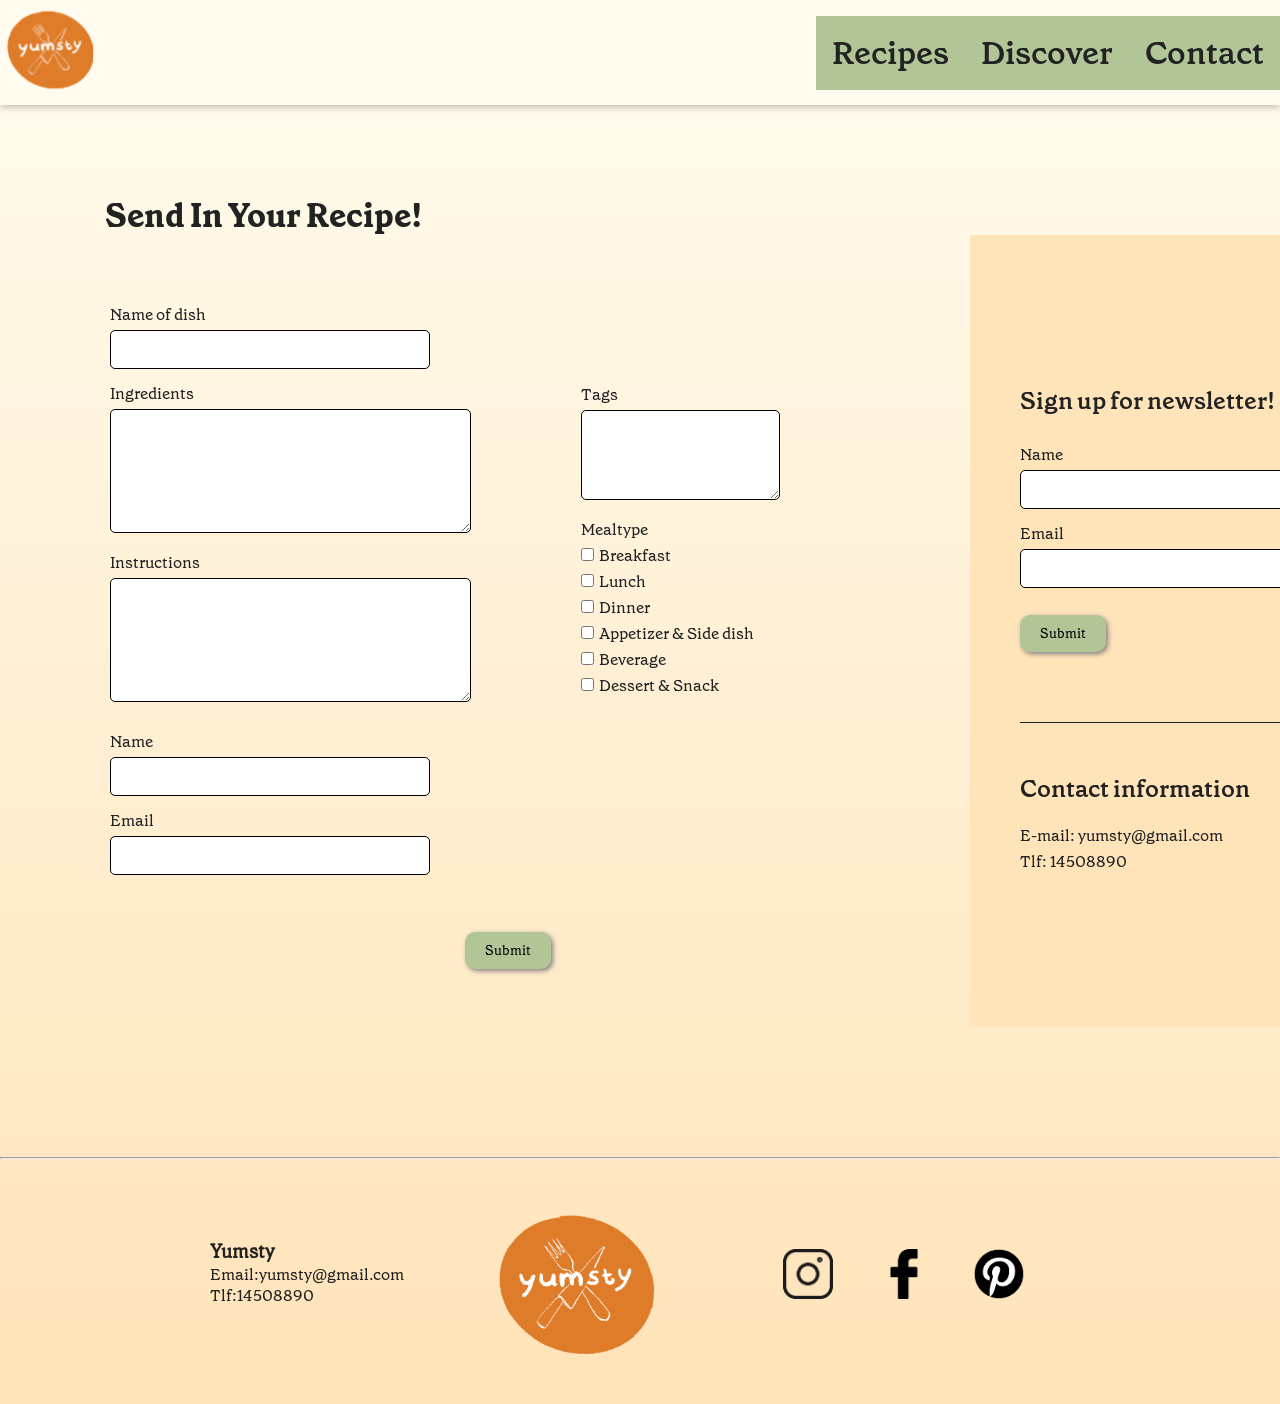
==== contact.html @ a6ea3d5f "footer" ====
<!DOCTYPE html>
<html lang="en">

<head>
    <meta charset="UTF-8">
    <meta name="viewport" content="width=device-width, initial-scale=1.0">
    <link rel="stylesheet" href="styles/global.css">
    <link rel="stylesheet" href="styles/contact.css">
    <title>Yumsty - Contact</title>
</head>

<body>
    <header>
        <a class="logo" href="./index.html"><img src="./Icons/placeholderLOGO.svg" alt="LOGO"></a>

        <nav>
            <ul class="menu">
                <!-- <a class="menuA" href="./index.html">Front Page</a> -->
                <a class="menuA" href="./recipeList.html">Recipes</a>
                <a class="menuA" href="./discover.html">Discover</a>
                <a class="menuA" href="./contact.html">Contact</a>
            </ul>



            <button class="burger">
                <span class="line"></span><span class="line"></span><span class="line"></span>
            </button>
        </nav>
    </header>
    <main>
        <div class="grid_1_1">
            <div>
                <h1>Send in your recipe!</h1>
                <div class="grid_1_1">


                    <form class="webform">
                        <div class="venstre">
                            <fieldset>
                                <label for="dishname">Name of dish</label>
                                <input class="text" type="text" name="dish" id="dishname" required>
                            </fieldset>

                            <fieldset>
                                <label for="ingredients">Ingredients</label>
                                <textarea name="text" id="ingredients" rows="6" cols="40" required></textarea>
                            </fieldset>

                            <fieldset>
                                <label for="instructions">Instructions</label>
                                <textarea name="text" id="instructions" rows="6" cols="40" required></textarea>
                            </fieldset>
                        </div>
                    </form>
                    <form class="webform">
                        <div class="hoejre">
                            <fieldset>
                                <label for="tags">Tags</label>
                                <textarea name="text" id="tags" rows="4" cols="20" required></textarea>
                            </fieldset>

                            <fieldset>
                                <label>Mealtype</label>
                                <div>
                                    <label for="breakfast">
                                        <input type="checkbox" name="mealtype" id="breakfast"
                                            value="Breakfast">Breakfast</label>
                                </div>
                                <div>
                                    <label for="lunch">
                                        <input type="checkbox" name="mealtype" id="lunch" value="lunch">Lunch</label>
                                </div>
                                <div>
                                    <label for="dinner">
                                        <input type="checkbox" name="mealtype" id="dinner" value="dinner">Dinner</label>
                                </div>
                                <div>
                                    <label for="appetizer_sidedish">
                                        <input type="checkbox" name="mealtype" id="appetizer_sidedish"
                                            value="appetizer_sidedish">Appetizer & Side dish</label>
                                </div>
                                <div>
                                    <label for="beverage">
                                        <input type="checkbox" name="mealtype" id="beverage"
                                            value="beverage">Beverage</label>
                                </div>
                                <div>
                                    <label for="dessert_snack">
                                        <input type="checkbox" name="mealtype" id="dessert_snack"
                                            value="dessert_snack">Dessert
                                        &
                                        Snack</label>
                                </div>
                            </fieldset>
                        </div>
                    </form>
                    <form class="webform">
                        <div class="venstre">
                            <fieldset>
                                <label for="name">Name</label>
                                <input class="text" type="text" name="name" id="name" required>
                            </fieldset>

                            <fieldset>
                                <label for="email">Email</label>
                                <input class="text" type="email" name="email" id="email" required>
                            </fieldset>

                            <div class="submit_btn">
                                <button id="send" type="submit">Submit</button>
                            </div>
                        </div>
                    </form>
                </div>
            </div>


            <div class="newsletter">
                <h2>Sign up for newsletter!</h2>
                <form id="webform_newsletter">
                    <fieldset>
                        <label for="name">Name</label>
                        <input class="text" type="text" name="name" id="name" required>
                    </fieldset>

                    <fieldset>
                        <label for="email">Email</label>
                        <input class="text" type="email" name="email" id="email" required>
                    </fieldset>

                    <div class="submit">
                        <button id="send" type="submit">Submit</button>
                    </div>
                </form>

                <h2 class="streg">Contact information</h2>
                <p>E-mail: yumsty@gmail.com </p>
                <p>Tlf: 14508890</p>
            </div>
        </div>
    </main>
    <hr>
    <footer>

        <div class="grid_footer">
            <div class="tekst_footer">
                <h3>Yumsty</h3>
                <p>Email:yumsty@gmail.com</p>
                <p>Tlf:14508890</p>
            </div>
            <div>
                <img class="logo_footer" src="Icons/logo.png" alt="logo">
            </div>
            <div class="grid_footer2">
                <img class="icons_footer" src="Icons/instagram.png" alt="instagram logo">
                <img class="icons_footer" src="Icons/facebook.png" alt="facebook logo">
                <img class="icons_footer" src="Icons/pinterest.png" alt="pinterest logo">
            </div>
        </div>
    </footer>
    <script src="./js/menu.js"></script>
</body>

</html>
---- styles/global.css ----
* {
  margin: 0;
  padding: 0;
  font-family: Grenette;
}
img {
  width: 100%;
}
:root {
  --bgColor: #fffcef;
  --primary: #b1c597;
  --secondary: #45700e;
  --tertiary: #ffe3b9;
  --orange: #df7c2a;
  --black: #222222;
}
@font-face {
  font-family: Grenette;
  src: url(../fonts/GrenettePro-Regular.ttf);
}
@font-face {
  font-family: GrenetteBold;
  src: url(../fonts/GrenettePro-Bold.ttf);
}
@font-face {
  font-family: GrenetteSemi;
  src: url(../fonts/GrenettePro-SemiBold.ttf);
}

body {
  background-image: linear-gradient(var(--bgColor), var(--tertiary));
  color: var(--black);
}

h1 {
  font-family: GrenetteBold;
  text-transform: capitalize;
}

h2 {
  font-family: GrenetteSemi;
}
header {
  display: flex;
  justify-content: space-between;
  background-color: var(--bgColor);
  box-shadow: 0 1px 8px rgba(0, 0, 0, 0.314);
}
nav {
  display: flex;
}
button {
  background-color: var(--primary);
  color: var(--black);
  border: none;

  border-radius: 10px;
  box-shadow: 2px 2px 5px gray;
  a {
    color: var(--black);
    text-decoration: none;
  }
}
button:hover {
  background-color: var(--secondary);
  color: var(--bgColor);
}
.menu a {
  background-color: var(--primary);
  text-decoration: none;
  color: var(--black);
  font-family: GrenetteSemi;
  font-size: 2rem;
  padding: 1rem;
  transition: 0.1s;
}
.menu a:hover {
  background-color: var(--secondary);
  color: var(--bgColor);
}

* {
  margin: 0;
  padding: 0;
  box-sizing: border-box;
}

.logo img {
  width: 100px;
  height: 100px;
}

nav {
  display: flex;
  align-items: center;
}

.menu {
  display: flex;
  list-style: none;
  margin: 0;
  padding: 0;
}

.burger {
  width: 30px;
  height: 20px;
  cursor: pointer;
}

.burger .line {
  display: block;
  width: 100%;
  height: 3px;
  background-color: var(--black);
  margin-bottom: 5px;
  transition: 0.2s linear;
}
.burger {
  display: none;
}
@media screen and (max-width: 800px) {
  .menu {
    display: none;
  }
  .burger {
    display: block;
    background-color: transparent;
    border: 0;
  }
  .burger.active .line:nth-child(1) {
    transform: rotate(45deg) translate(5px, 5px);
    transition: 0.2s linear;
  }

  .burger.active .line:nth-child(2) {
    opacity: 0;
    transition: 0.15s linear;
  }

  .burger.active .line:nth-child(3) {
    transform: rotate(-45deg) translate(5px, -5px);
    transition: 0.2s linear;
  }

  nav.active .menu {
    display: block;
    background-color: #ffffff;
    position: absolute;
    top: 94px;
    left: 0;
    width: 100%;
    box-shadow: 0 10px 10px rgba(0, 0, 0, 0.1);
    z-index: 1;
  }

  nav.active .menu li {
    margin: 10px 20px;
  }

  nav.active .menu a {
    font-size: 24px;
  }
}

footer {
  max-width: 900px;
  margin: 0 auto;
  padding: 20px;
  padding-top: 50px;
  padding-bottom: 40px;
}
.grid_footer {
  display: grid;
  grid-template-columns: 1fr 1fr;
}
.grid_footer2 {
  display: grid;
  grid-template-columns: 1fr 1fr 1fr;
  order: 2;
}

.tekst_footer {
  padding-top: 30px;
}

.icons_footer {
  padding-top: 40px;
  width: 30px;
  height: auto;
}

.logo_footer {
  width: 160px;
  height: auto;
}

@media (min-width: 800px) {
  footer {
    max-width: 900px;
    margin: 0 auto;
    padding: 20px;
    padding-top: 50px;
    padding-bottom: 40px;
  }
  .grid_footer {
    display: grid;
    grid-template-columns: 1fr 1fr 1fr;
  }

  .grid_footer2 {
    display: grid;
    grid-template-columns: 1fr 1fr 1fr;
  }

  .tekst_footer {
    padding-top: 30px;
  }

  .icons_footer {
    padding-top: 40px;
    width: 50px;
    height: auto;
  }

  .logo_footer {
    width: 160px;
    height: auto;
  }
}
---- styles/contact.css ----
label {
  display: block;
  padding-bottom: 5px;
}

fieldset {
  border: none;
  padding: 7px 0;
}

.webform {
  margin: 0 50px;
}

h1 {
  margin: 60px 30px;
}

input {
  border: 0.5px solid;
  padding: 10px 5px;
  border-radius: 5px;
}
input[type="checkbox"] {
  margin-right: 5px;
}

.text {
  width: 320px;
}

textarea {
  border: 0.5px solid;
  padding: 10px;
  border-radius: 5px;
}

.webform button,
#webform_newsletter button {
  background-color: var(--primary);
  color: black;
  border: none;
  padding: 10px 20px;
  border-radius: 10px;
  box-shadow: 2px 2px 5px gray;
  margin: 20px 0;
}

.webform button {
  margin: 50px 0;
}

.webform button:hover,
#webform_newsletter button:hover {
  background-color: var(--secondary);
  color: white;
}

.newsletter {
  background-color: var(--tertiary);
  padding: 100px 50px;
}
.newsletter h2 {
  padding-bottom: 20px;
}
#webform_newsletter button {
  margin-bottom: 70px;
}

.streg {
  border-top: 1px solid;
  padding-top: 50px;
}
.newsletter p {
  padding-bottom: 5px;
}

.error-message {
  display: none;
}

/* Tilføj rød kant omkring input-feltet, hvis det er ugyldigt */
/* fieldset:has(:user-invalid) input {
  outline: 3px solid #f005;
  border-color: darkred;
} */

/********* Desktop *********/
@media (min-width: 800px) {
  .grid_1_1 {
    display: grid;
    grid-template-columns: 1fr 1fr;
    margin: 30px;
    gap: 10px;
  }

  .newsletter {
    margin: 100px;
    padding: 150px 50px;
  }

  .hoejre {
    display: grid;
    grid-column: 2/3;
    grid-row: 1/2;
    padding-top: 80px;
  }

  .venstre {
    display: grid;
    grid-column: 1/2;
    grid-row: 1/2;
  }
  .submit_btn {
    place-self: center end;
    margin-right: -80px;
  }

  .submit {
    place-self: center;
  }
  h1 {
    margin-left: 75px;
  }
}
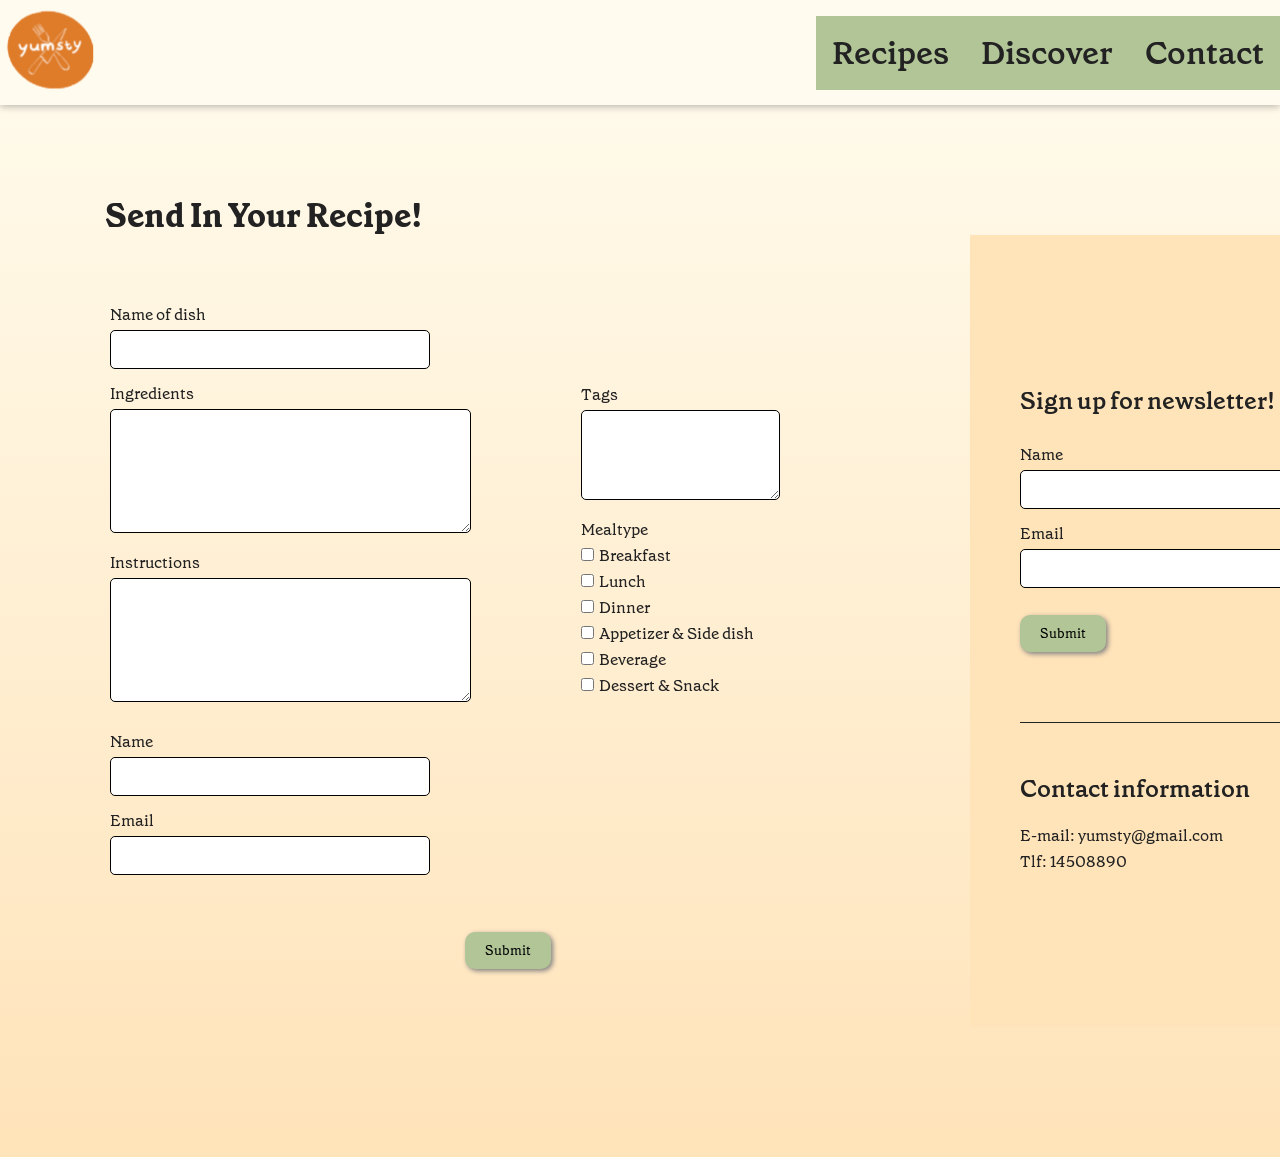
==== commit b117f819: "Add meta robots tag to HTML files for SEO compliance" ====
--- a/contact.html
+++ b/contact.html
@@ -2,6 +2,7 @@
 <html lang="en">
 
 <head>
+    <meta name="robots" content="noindex">
     <meta charset="UTF-8">
     <meta name="viewport" content="width=device-width, initial-scale=1.0">
     <link rel="stylesheet" href="styles/global.css">
@@ -140,25 +141,6 @@
             </div>
         </div>
     </main>
-    <hr>
-    <footer>
-
-        <div class="grid_footer">
-            <div class="tekst_footer">
-                <h3>Yumsty</h3>
-                <p>Email:yumsty@gmail.com</p>
-                <p>Tlf:14508890</p>
-            </div>
-            <div>
-                <img class="logo_footer" src="Icons/logo.png" alt="logo">
-            </div>
-            <div class="grid_footer2">
-                <img class="icons_footer" src="Icons/instagram.png" alt="instagram logo">
-                <img class="icons_footer" src="Icons/facebook.png" alt="facebook logo">
-                <img class="icons_footer" src="Icons/pinterest.png" alt="pinterest logo">
-            </div>
-        </div>
-    </footer>
     <script src="./js/menu.js"></script>
 </body>
 
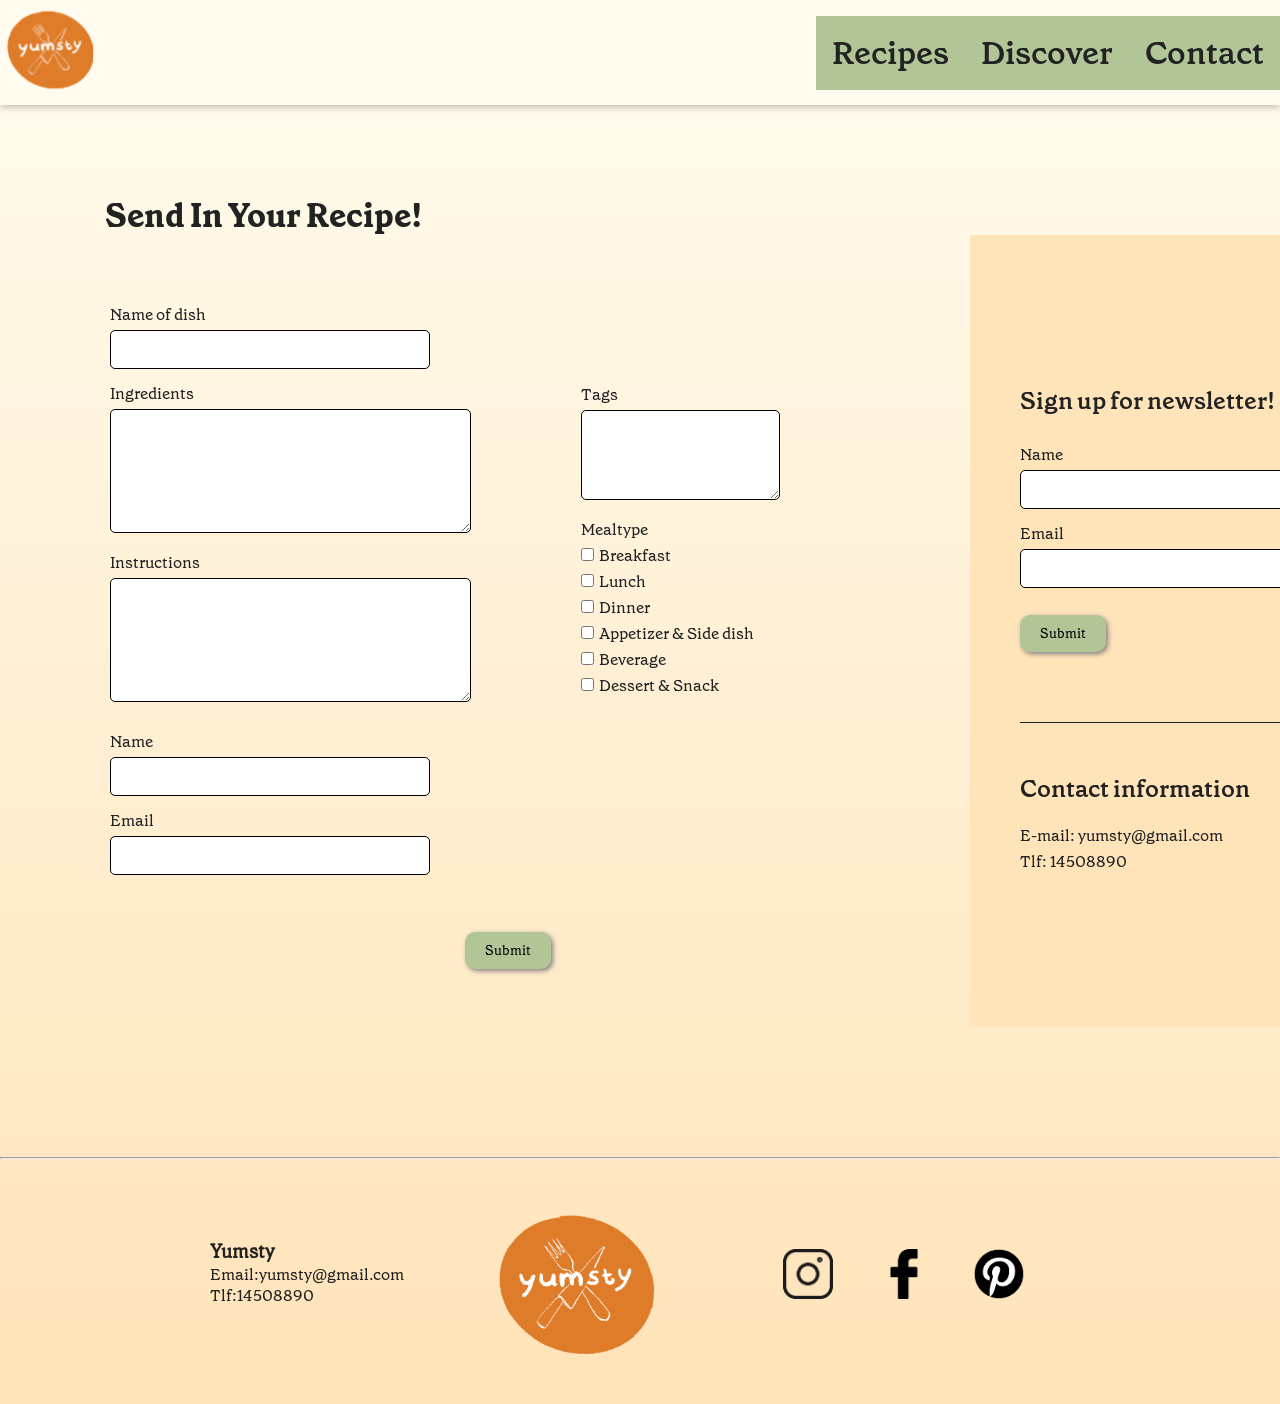
==== commit d98a5dd3: "Merge branch 'main' of https://github.com/SaethorMH/Yumsty" ====
--- a/contact.html
+++ b/contact.html
@@ -141,6 +141,25 @@
             </div>
         </div>
     </main>
+    <hr>
+    <footer>
+
+        <div class="grid_footer">
+            <div class="tekst_footer">
+                <h3>Yumsty</h3>
+                <p>Email:yumsty@gmail.com</p>
+                <p>Tlf:14508890</p>
+            </div>
+            <div>
+                <img class="logo_footer" src="Icons/logo.png" alt="logo">
+            </div>
+            <div class="grid_footer2">
+                <img class="icons_footer" src="Icons/instagram.png" alt="instagram logo">
+                <img class="icons_footer" src="Icons/facebook.png" alt="facebook logo">
+                <img class="icons_footer" src="Icons/pinterest.png" alt="pinterest logo">
+            </div>
+        </div>
+    </footer>
     <script src="./js/menu.js"></script>
 </body>
 
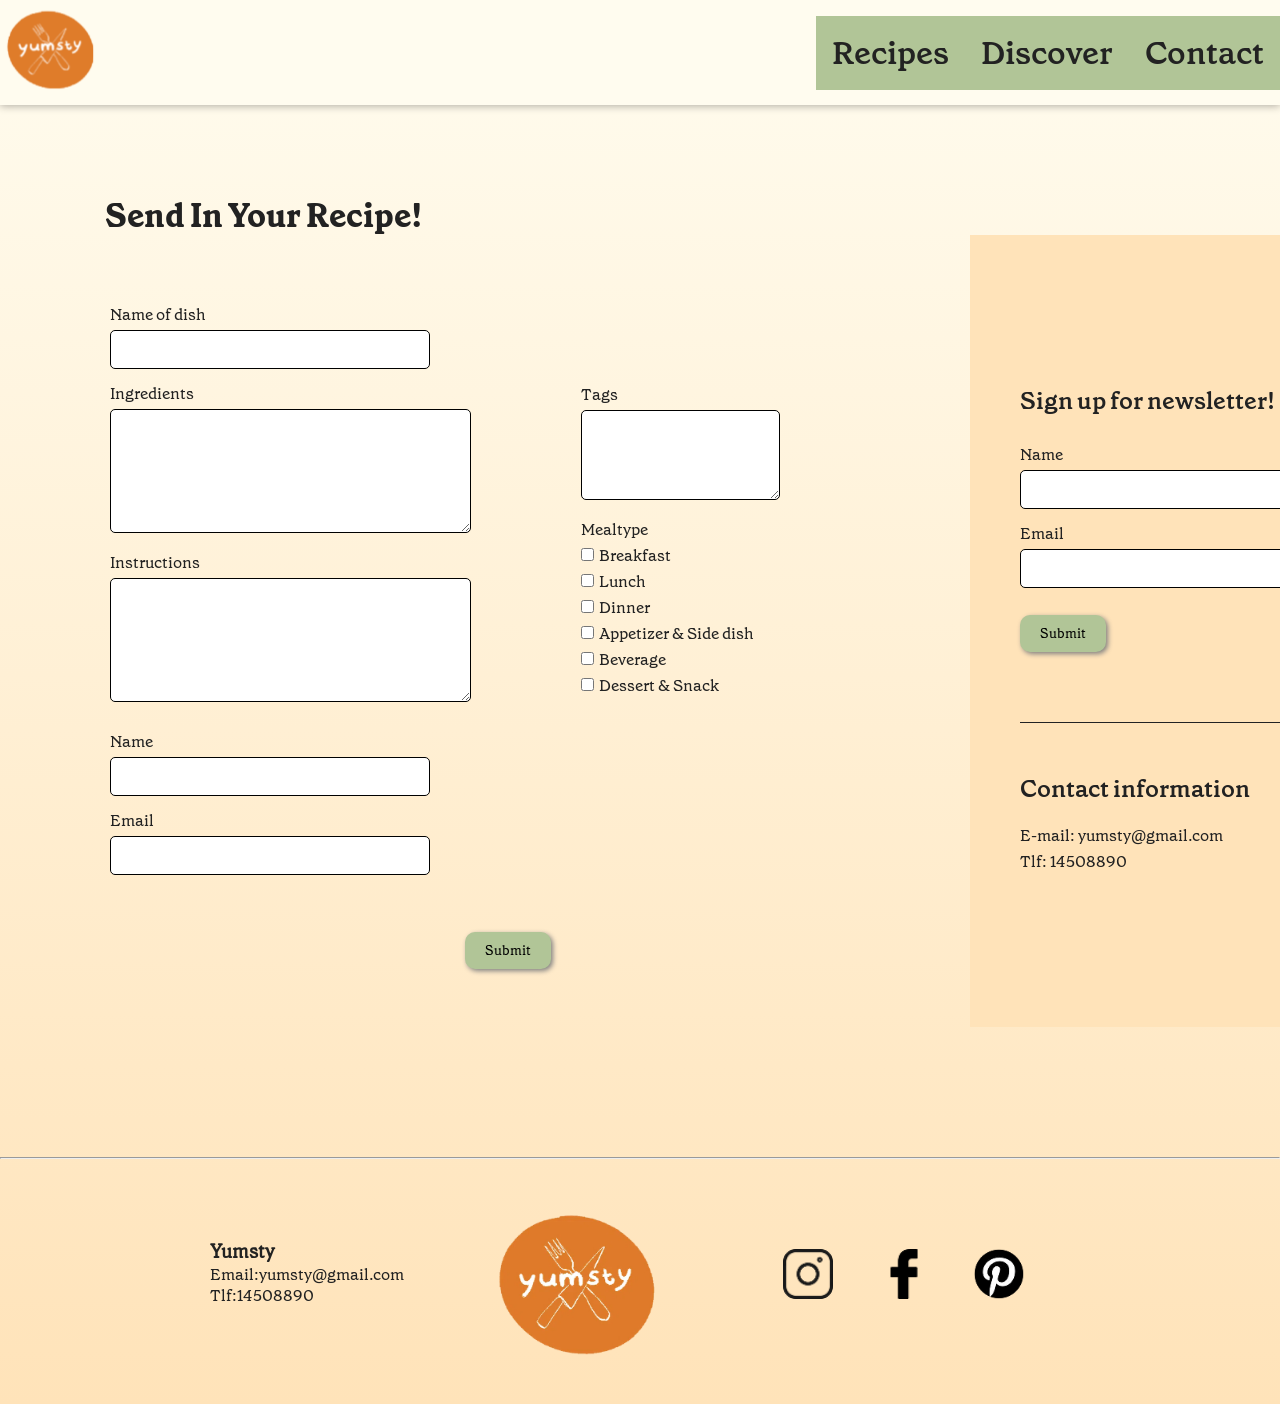
==== commit c22394e4: "Replace PNG icons with WEBP format for improved performance and update paths in HTML files" ====
--- a/contact.html
+++ b/contact.html
@@ -7,6 +7,7 @@
     <meta name="viewport" content="width=device-width, initial-scale=1.0">
     <link rel="stylesheet" href="styles/global.css">
     <link rel="stylesheet" href="styles/contact.css">
+    <link rel="icon" type="image/png" sizes="32x32" href="./favicon-32x32.png">
     <title>Yumsty - Contact</title>
 </head>
 
@@ -17,6 +18,7 @@
         <nav>
             <ul class="menu">
                 <!-- <a class="menuA" href="./index.html">Front Page</a> -->
+
                 <a class="menuA" href="./recipeList.html">Recipes</a>
                 <a class="menuA" href="./discover.html">Discover</a>
                 <a class="menuA" href="./contact.html">Contact</a>
@@ -151,12 +153,12 @@
                 <p>Tlf:14508890</p>
             </div>
             <div>
-                <img class="logo_footer" src="Icons/logo.png" alt="logo">
+                <img class="logo_footer" src="./Icons/logo.webp" alt="logo">
             </div>
             <div class="grid_footer2">
-                <img class="icons_footer" src="Icons/instagram.png" alt="instagram logo">
-                <img class="icons_footer" src="Icons/facebook.png" alt="facebook logo">
-                <img class="icons_footer" src="Icons/pinterest.png" alt="pinterest logo">
+                <img class="icons_footer" src="./Icons/instagram.webp" alt="instagram logo">
+                <img class="icons_footer" src="./Icons/facebook.webp" alt="facebook logo">
+                <img class="icons_footer" src="./Icons/pinterest.webp" alt="pinterest logo">
             </div>
         </div>
     </footer>
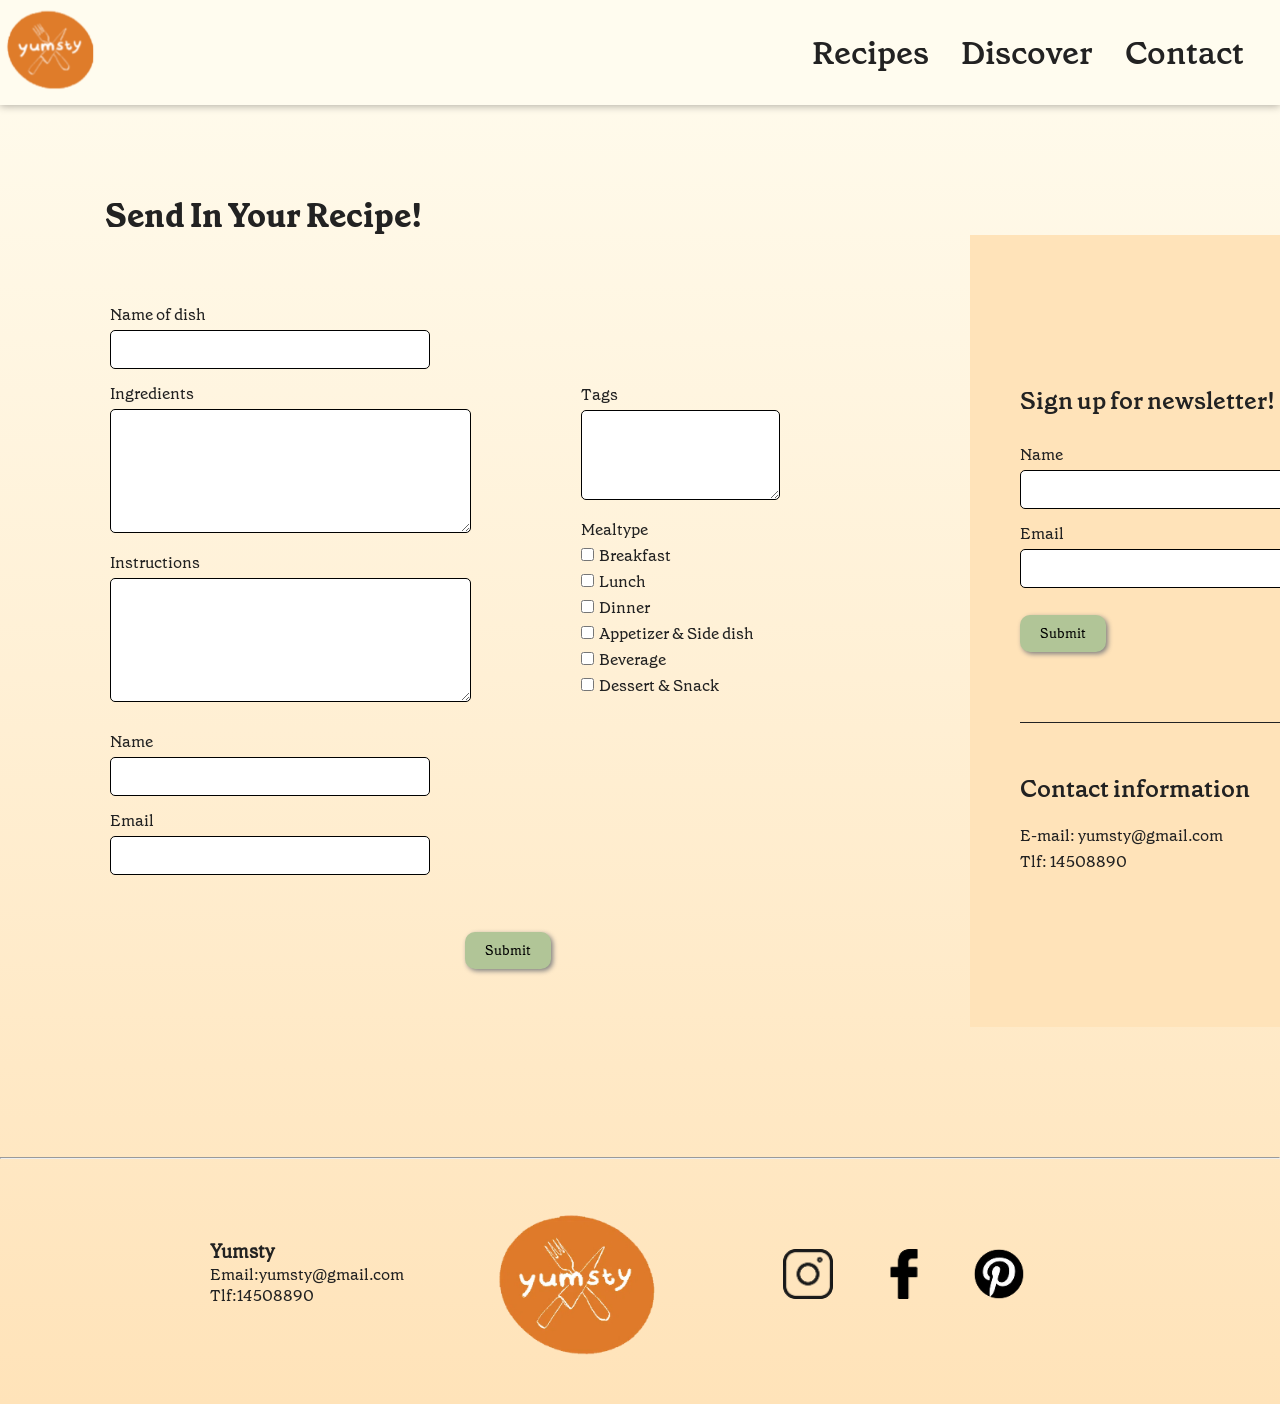
==== commit bb05a399: "Refactor navigation menu for consistency and add transition effects to buttons and links" ====
--- a/contact.html
+++ b/contact.html
@@ -17,11 +17,14 @@
 
         <nav>
             <ul class="menu">
+                <li><a class="menuA" href="./recipeList.html">Recipes</a></li>
+                <li><a class="menuA" href="./discover.html">Discover</a></li>
+                <li><a class="menuA" href="./contact.html">Contact</a></li>
                 <!-- <a class="menuA" href="./index.html">Front Page</a> -->
 
-                <a class="menuA" href="./recipeList.html">Recipes</a>
-                <a class="menuA" href="./discover.html">Discover</a>
-                <a class="menuA" href="./contact.html">Contact</a>
+
+
+
             </ul>
 
 
--- a/styles/global.css
+++ b/styles/global.css
@@ -48,17 +48,19 @@
 }
 nav {
   display: flex;
+  margin-right: 20px;
 }
 button {
   background-color: var(--primary);
   color: var(--black);
   border: none;
-
+  transition: 0.2s ease all;
   border-radius: 10px;
   box-shadow: 2px 2px 5px gray;
   a {
     color: var(--black);
     text-decoration: none;
+    transition: 0.2s ease all;
   }
 }
 button:hover {
@@ -66,17 +68,16 @@
   color: var(--bgColor);
 }
 .menu a {
-  background-color: var(--primary);
   text-decoration: none;
   color: var(--black);
   font-family: GrenetteSemi;
   font-size: 2rem;
   padding: 1rem;
-  transition: 0.1s;
+  transition: 0.1s ease;
 }
 .menu a:hover {
-  background-color: var(--secondary);
-  color: var(--bgColor);
+  color: var(--orange);
+  transform: scale(1.1);
 }
 
 * {
